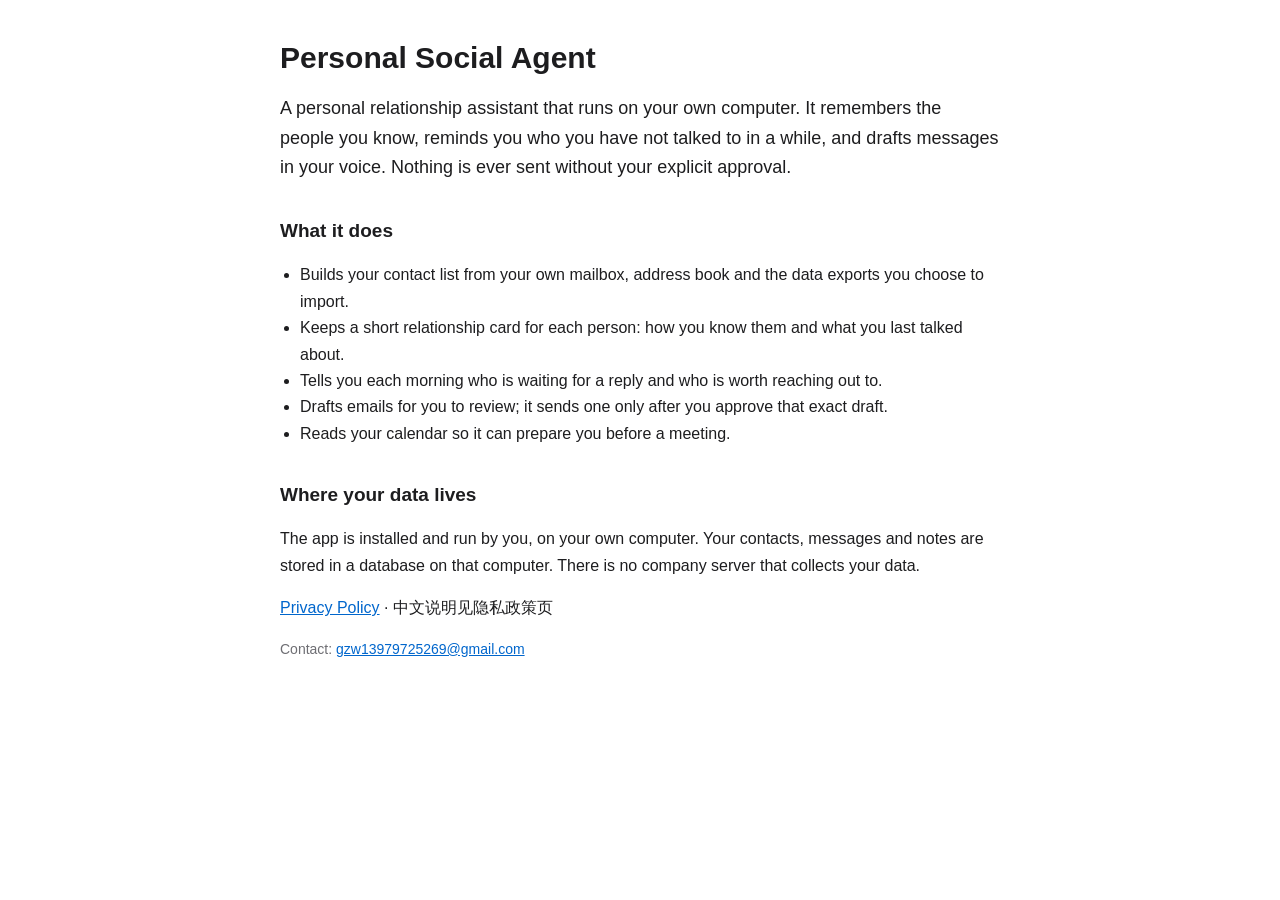
==== index.html @ f75f6b1f "Homepage and privacy policy for Personal Social Agent Co-Authored-By: Claude Opus 5.5 <noreply@anthr" ====
<!doctype html>
<html lang="en">
<head>
<meta charset="utf-8">
<meta name="viewport" content="width=device-width, initial-scale=1">
<title>Personal Social Agent</title>
<meta name="description" content="A personal relationship assistant that runs on your own computer.">
<link rel="stylesheet" href="style.css">
</head>
<body>
<main>
  <h1>Personal Social Agent</h1>
  <p class="lead">A personal relationship assistant that runs on your own computer. It remembers the people you know,
    reminds you who you have not talked to in a while, and drafts messages in your voice. Nothing is ever sent without
    your explicit approval.</p>

  <h2>What it does</h2>
  <ul>
    <li>Builds your contact list from your own mailbox, address book and the data exports you choose to import.</li>
    <li>Keeps a short relationship card for each person: how you know them and what you last talked about.</li>
    <li>Tells you each morning who is waiting for a reply and who is worth reaching out to.</li>
    <li>Drafts emails for you to review; it sends one only after you approve that exact draft.</li>
    <li>Reads your calendar so it can prepare you before a meeting.</li>
  </ul>

  <h2>Where your data lives</h2>
  <p>The app is installed and run by you, on your own computer. Your contacts, messages and notes are stored in a
    database on that computer. There is no company server that collects your data.</p>

  <p><a href="privacy.html">Privacy Policy</a> · 中文说明见隐私政策页</p>
  <p class="small">Contact: <a href="mailto:gzw13979725269@gmail.com">gzw13979725269@gmail.com</a></p>
</main>
</body>
</html>
---- style.css ----
:root { --bg: #ffffff; --fg: #1d1d1f; --muted: #6e6e73; --link: #0066cc; }
@media (prefers-color-scheme: dark) { :root { --bg: #111113; --fg: #f2f2f4; --muted: #a1a1a6; --link: #4da3ff; } }
body { margin: 0; background: var(--bg); color: var(--fg);
  font: 16px/1.65 -apple-system, BlinkMacSystemFont, "Segoe UI", "PingFang SC", "Microsoft YaHei", sans-serif; }
main { max-width: 720px; margin: 0 auto; padding: 40px 16px 64px; }
h1 { font-size: 30px; line-height: 1.2; margin: 0 0 16px; }
h2 { font-size: 19px; margin: 32px 0 8px; }
.lead { font-size: 18px; }
.small { color: var(--muted); font-size: 14px; }
a { color: var(--link); }
ul { padding-left: 20px; }
hr { border: 0; border-top: 1px solid rgba(127,127,127,.25); margin: 40px 0 0; }
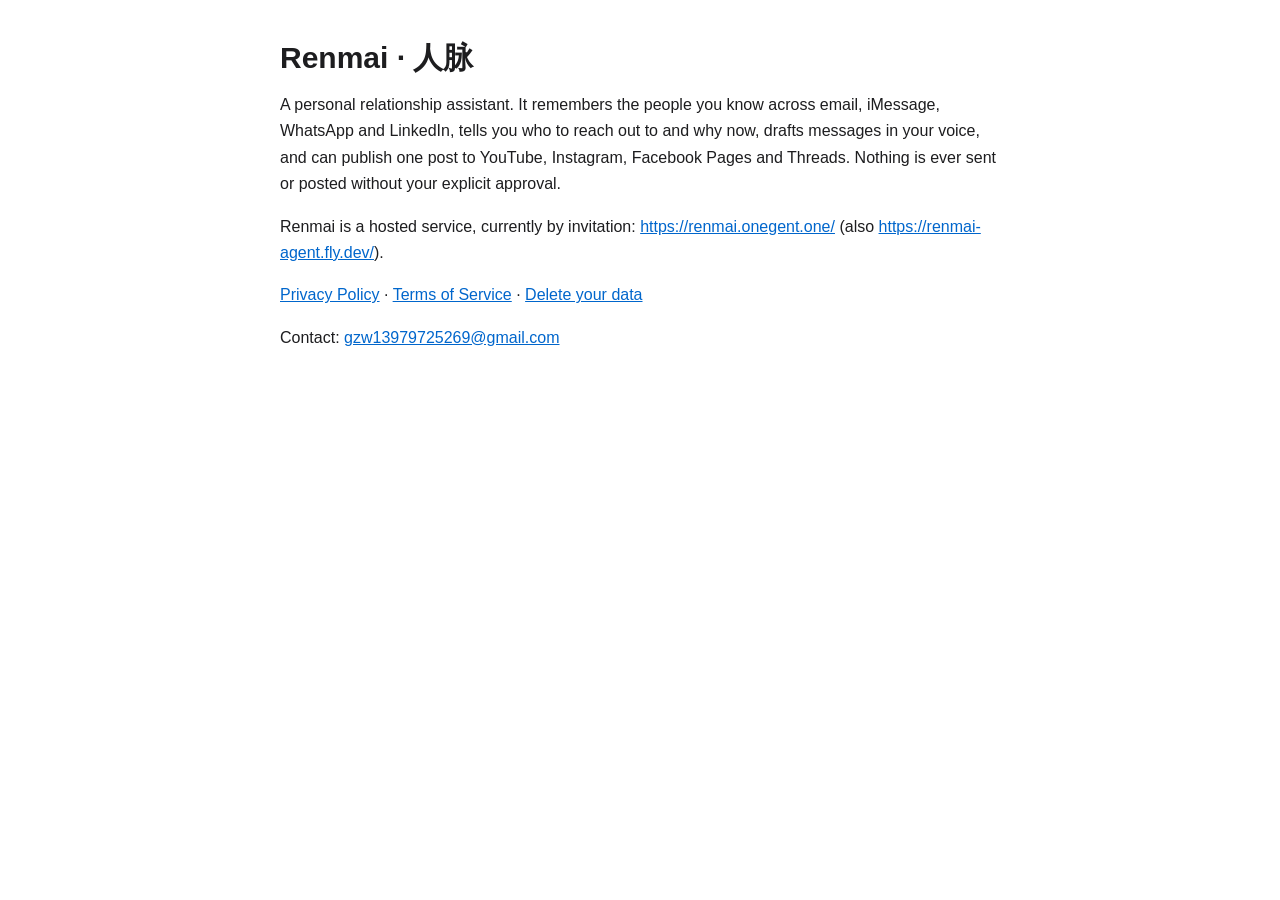
==== commit 3a327026: "Point to the hosted Renmai service and its current privacy policy The site still described a local-o" ====
--- a/index.html
+++ b/index.html
@@ -3,32 +3,22 @@
 <head>
 <meta charset="utf-8">
 <meta name="viewport" content="width=device-width, initial-scale=1">
-<title>Personal Social Agent</title>
-<meta name="description" content="A personal relationship assistant that runs on your own computer.">
+<title>Renmai · 人脉</title>
+<link rel="canonical" href="https://renmai.onegent.one/intro.html">
 <link rel="stylesheet" href="style.css">
 </head>
 <body>
 <main>
-  <h1>Personal Social Agent</h1>
-  <p class="lead">A personal relationship assistant that runs on your own computer. It remembers the people you know,
-    reminds you who you have not talked to in a while, and drafts messages in your voice. Nothing is ever sent without
-    your explicit approval.</p>
-
-  <h2>What it does</h2>
-  <ul>
-    <li>Builds your contact list from your own mailbox, address book and the data exports you choose to import.</li>
-    <li>Keeps a short relationship card for each person: how you know them and what you last talked about.</li>
-    <li>Tells you each morning who is waiting for a reply and who is worth reaching out to.</li>
-    <li>Drafts emails for you to review; it sends one only after you approve that exact draft.</li>
-    <li>Reads your calendar so it can prepare you before a meeting.</li>
-  </ul>
-
-  <h2>Where your data lives</h2>
-  <p>The app is installed and run by you, on your own computer. Your contacts, messages and notes are stored in a
-    database on that computer. There is no company server that collects your data.</p>
-
-  <p><a href="privacy.html">Privacy Policy</a> · 中文说明见隐私政策页</p>
-  <p class="small">Contact: <a href="mailto:gzw13979725269@gmail.com">gzw13979725269@gmail.com</a></p>
+  <h1>Renmai · 人脉</h1>
+  <p>A personal relationship assistant. It remembers the people you know across email, iMessage, WhatsApp and LinkedIn,
+  tells you who to reach out to and why now, drafts messages in your voice, and can publish one post to YouTube,
+  Instagram, Facebook Pages and Threads. Nothing is ever sent or posted without your explicit approval.</p>
+  <p>Renmai is a hosted service, currently by invitation:
+  <a href="https://renmai.onegent.one/intro.html">https://renmai.onegent.one/</a>
+  (also <a href="https://renmai-agent.fly.dev/intro.html">https://renmai-agent.fly.dev/</a>).</p>
+  <p><a href="privacy.html">Privacy Policy</a> · <a href="https://renmai-agent.fly.dev/terms.html">Terms of Service</a> ·
+  <a href="https://renmai-agent.fly.dev/data-deletion.html">Delete your data</a></p>
+  <p>Contact: <a href="mailto:gzw13979725269@gmail.com">gzw13979725269@gmail.com</a></p>
 </main>
 </body>
 </html>
